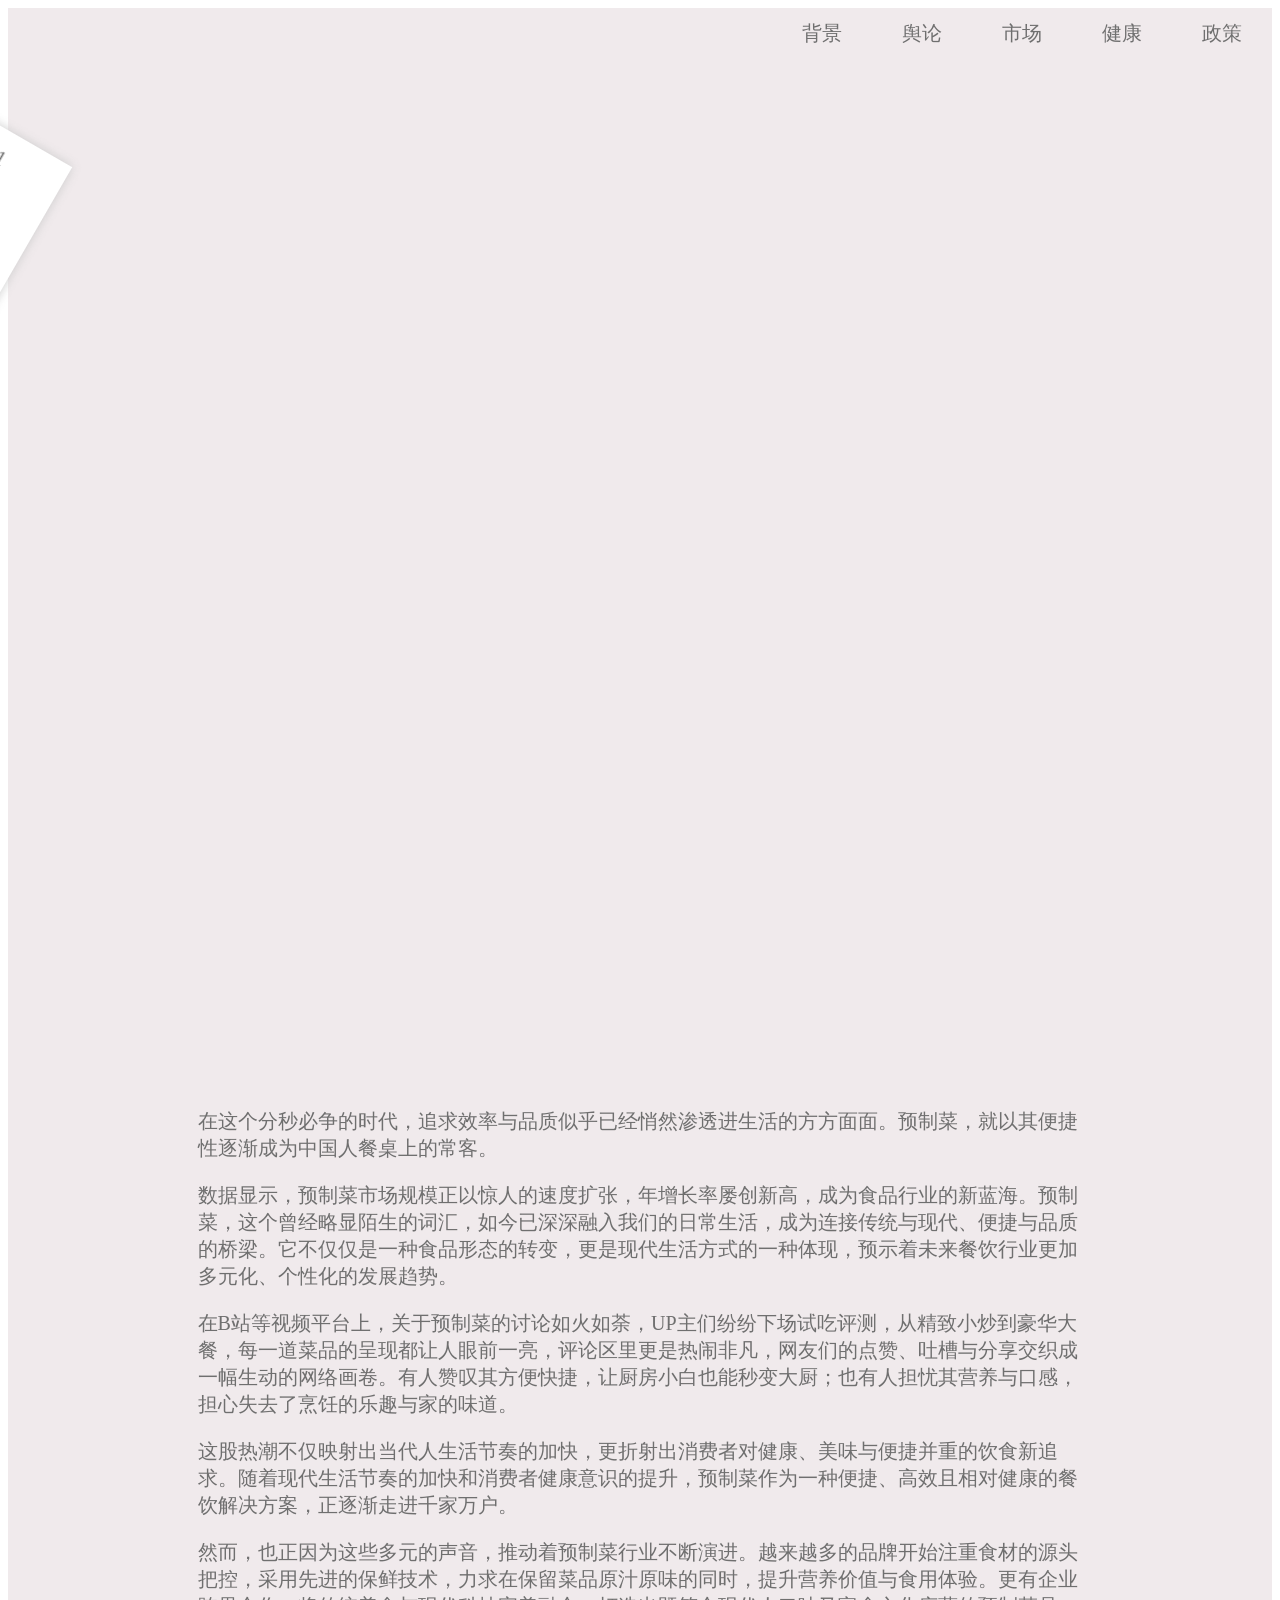
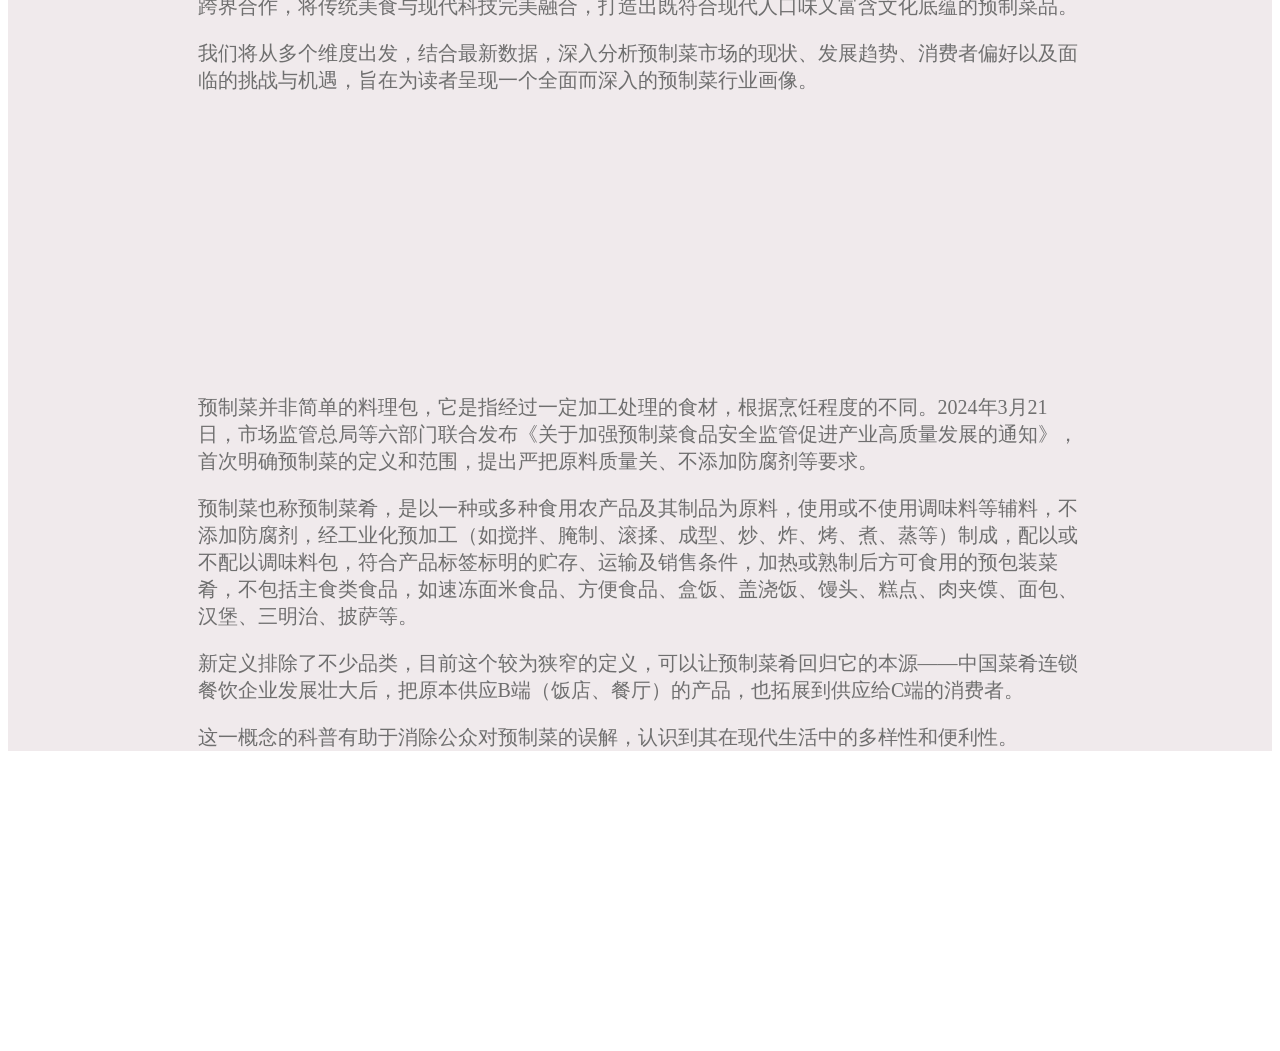
==== index.html @ 8be90988 "Add files via upload" ====
<!DOCTYPE html>
<html lang="en">
<head>
    <meta charset="UTF-8">
    <meta name="viewport" content="width=device-width, initial-scale=1.0">
    <title>数据新闻比赛</title>
    <link rel="stylesheet" href="./css/news.css">
</head>
<body>
    <div class="fixednav">
        <div class="item1">背景 ----------- ￥1</div>
        <div class="item2">舆论 ----------- ￥2</div>
        <div class="item3">市场 ----------- ￥3</div>
        <div class="item4">健康 ----------- ￥4</div>
        <div class="item5">政策 ----------- ￥5</div>
        <div class="end">小结：￥15</div>
    </div>
    <div class="flow1">
        <div class="nav">
            <div class="item1">背景</div>
            <div class="item2">舆论</div>
            <div class="item3">市场</div>
            <div class="item4">健康</div>
            <div class="item5">政策</div>
        </div>
        <div class="cover">

        </div>
        <div class="para">
            <p>在这个分秒必争的时代，追求效率与品质似乎已经悄然渗透进生活的方方面面。预制菜，就以其便捷性逐渐成为中国人餐桌上的常客。</p>
            <p>数据显示，预制菜市场规模正以惊人的速度扩张，年增长率屡创新高，成为食品行业的新蓝海。预制菜，这个曾经略显陌生的词汇，如今已深深融入我们的日常生活，成为连接传统与现代、便捷与品质的桥梁。它不仅仅是一种食品形态的转变，更是现代生活方式的一种体现，预示着未来餐饮行业更加多元化、个性化的发展趋势。</p>
            <p>在B站等视频平台上，关于预制菜的讨论如火如荼，UP主们纷纷下场试吃评测，从精致小炒到豪华大餐，每一道菜品的呈现都让人眼前一亮，评论区里更是热闹非凡，网友们的点赞、吐槽与分享交织成一幅生动的网络画卷。有人赞叹其方便快捷，让厨房小白也能秒变大厨；也有人担忧其营养与口感，担心失去了烹饪的乐趣与家的味道。</p>
            <p>这股热潮不仅映射出当代人生活节奏的加快，更折射出消费者对健康、美味与便捷并重的饮食新追求。随着现代生活节奏的加快和消费者健康意识的提升，预制菜作为一种便捷、高效且相对健康的餐饮解决方案，正逐渐走进千家万户。</p>
            <p>然而，也正因为这些多元的声音，推动着预制菜行业不断演进。越来越多的品牌开始注重食材的源头把控，采用先进的保鲜技术，力求在保留菜品原汁原味的同时，提升营养价值与食用体验。更有企业跨界合作，将传统美食与现代科技完美融合，打造出既符合现代人口味又富含文化底蕴的预制菜品。</p>
            <p>我们将从多个维度出发，结合最新数据，深入分析预制菜市场的现状、发展趋势、消费者偏好以及面临的挑战与机遇，旨在为读者呈现一个全面而深入的预制菜行业画像。</p>    
        </div>
        <div class="para">
            <p>预制菜并非简单的料理包，它是指经过一定加工处理的食材，根据烹饪程度的不同。2024年3月21日，市场监管总局等六部门联合发布《关于加强预制菜食品安全监管促进产业高质量发展的通知》，首次明确预制菜的定义和范围，提出严把原料质量关、不添加防腐剂等要求。</p>
            <p>预制菜也称预制菜肴，是以一种或多种食用农产品及其制品为原料，使用或不使用调味料等辅料，不添加防腐剂，经工业化预加工（如搅拌、腌制、滚揉、成型、炒、炸、烤、煮、蒸等）制成，配以或不配以调味料包，符合产品标签标明的贮存、运输及销售条件，加热或熟制后方可食用的预包装菜肴，不包括主食类食品，如速冻面米食品、方便食品、盒饭、盖浇饭、馒头、糕点、肉夹馍、面包、汉堡、三明治、披萨等。</p>
            <p>新定义排除了不少品类，目前这个较为狭窄的定义，可以让预制菜肴回归它的本源——中国菜肴连锁餐饮企业发展壮大后，把原本供应B端（饭店、餐厅）的产品，也拓展到供应给C端的消费者。</p>
            <p>这一概念的科普有助于消除公众对预制菜的误解，认识到其在现代生活中的多样性和便利性。</p>
        </div>
    </div>
</body>
</html>
---- css/news.css ----
*{
    color: #6f6f6f;
    font-size: 20px;
    font-family: "HYYouYuan";
}

.fixednav{
    position: fixed;
    width: 200px;
    padding: 15px;
    height: 300px;
    background-color: #fff;
    cursor: pointer;
    .end{
        text-align: right;
        margin-top: 130px;
    }
    transform-origin: bottom left;
    transform: translate(-300px,0px) rotate(30deg);
    box-shadow: 0px 0px 10px #ccc;
    &:hover{
        transition: 0.5s;
        transform: translate(-20px,0px) rotate(10deg);
    }
    .item1:hover{
        color: #f7c173;
        border-bottom: 1px solid #f7c173;
    }
    .item2:hover{
        color: #8cc296;
        border-bottom: 1px solid #8cc296;
    }
    .item3:hover{
        color: #f03752;
        border-bottom: 1px solid #f03752;
    }
    .item4:hover{
        color: #e8b004;
        border-bottom: 1px solid #e8b004;
    }
    .item5:hover{
        color: #2e317c;
        border-bottom: 1px solid #2e317c;
    }
}

.flow1{
    background-color: #f0eaec;
    /* 导航栏样式 */
    .nav{
        float: right;
        display: flex;
        .item1, .item2, .item3, .item4, .item5{
            width: 100px;
            height: 50px;
            text-align: center;
            line-height: 50px;
        }
        .item1:hover{
            color: #f7c173;
            border-bottom: 3px solid #f7c173;
        }
        .item2:hover{
            color: #8cc296;
            border-bottom: 3px solid #8cc296;
        }
        .item3:hover{
            color: #f03752;
            border-bottom: 3px solid #f03752;
        }
        .item4:hover{
            color: #e8b004;
            border-bottom: 3px solid #e8b004;
        }
        .item5:hover{
            color: #2e317c;
            border-bottom: 3px solid #2e317c;
        }
    }
    .cover{
        height: 800px;
    }
    
}
.para{
    width: 70%;
    margin: 300px auto;
}
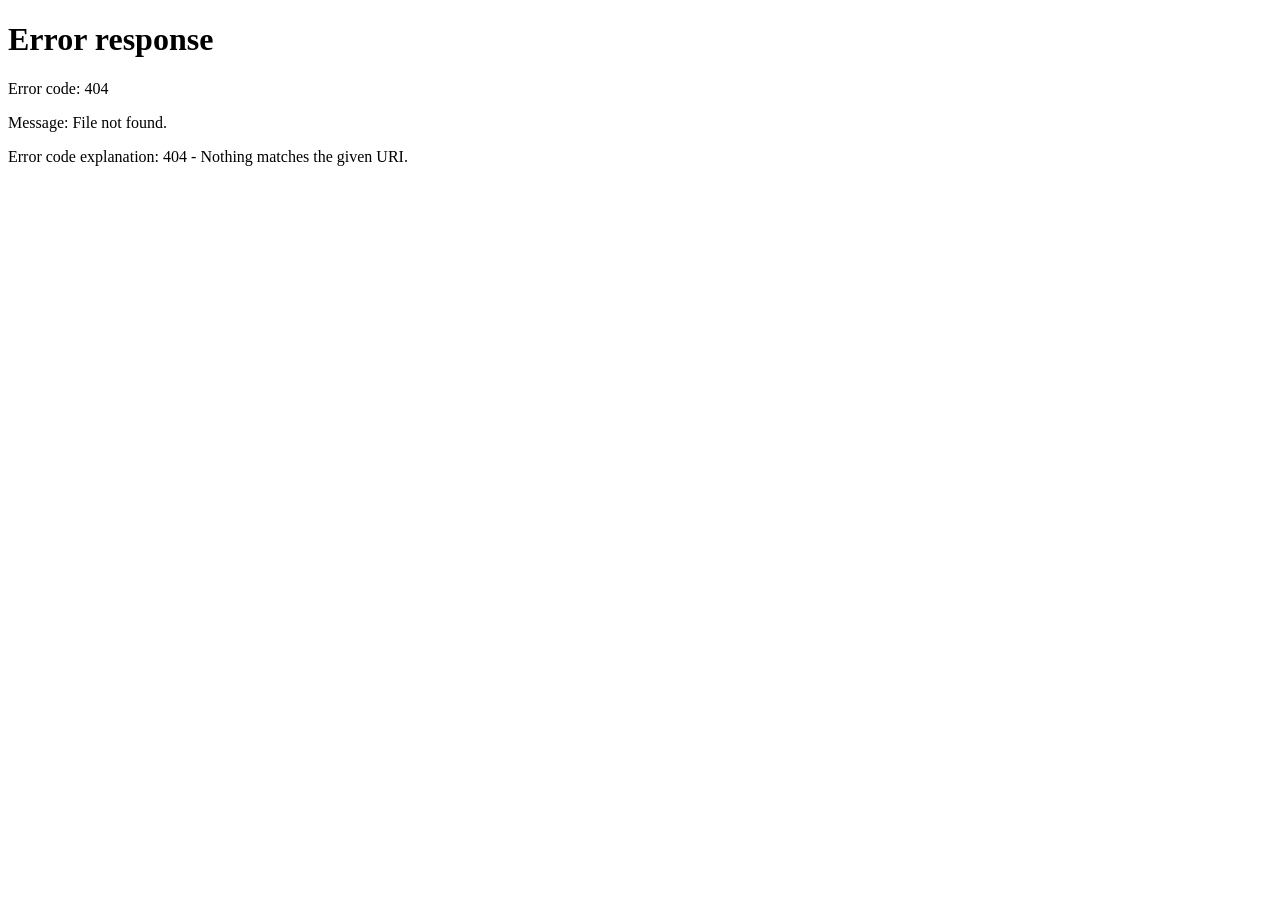
==== commit 36893c90: "计算机设计大赛-天玑谱-第一次建站提交 基础功能完成" ====
--- a/index.html
+++ b/index.html
@@ -3,43 +3,12 @@
 <head>
     <meta charset="UTF-8">
     <meta name="viewport" content="width=device-width, initial-scale=1.0">
-    <title>数据新闻比赛</title>
+    <title>加载中</title>
     <link rel="stylesheet" href="./css/news.css">
 </head>
 <body>
-    <div class="fixednav">
-        <div class="item1">背景 ----------- ￥1</div>
-        <div class="item2">舆论 ----------- ￥2</div>
-        <div class="item3">市场 ----------- ￥3</div>
-        <div class="item4">健康 ----------- ￥4</div>
-        <div class="item5">政策 ----------- ￥5</div>
-        <div class="end">小结：￥15</div>
-    </div>
-    <div class="flow1">
-        <div class="nav">
-            <div class="item1">背景</div>
-            <div class="item2">舆论</div>
-            <div class="item3">市场</div>
-            <div class="item4">健康</div>
-            <div class="item5">政策</div>
-        </div>
-        <div class="cover">
-
-        </div>
-        <div class="para">
-            <p>在这个分秒必争的时代，追求效率与品质似乎已经悄然渗透进生活的方方面面。预制菜，就以其便捷性逐渐成为中国人餐桌上的常客。</p>
-            <p>数据显示，预制菜市场规模正以惊人的速度扩张，年增长率屡创新高，成为食品行业的新蓝海。预制菜，这个曾经略显陌生的词汇，如今已深深融入我们的日常生活，成为连接传统与现代、便捷与品质的桥梁。它不仅仅是一种食品形态的转变，更是现代生活方式的一种体现，预示着未来餐饮行业更加多元化、个性化的发展趋势。</p>
-            <p>在B站等视频平台上，关于预制菜的讨论如火如荼，UP主们纷纷下场试吃评测，从精致小炒到豪华大餐，每一道菜品的呈现都让人眼前一亮，评论区里更是热闹非凡，网友们的点赞、吐槽与分享交织成一幅生动的网络画卷。有人赞叹其方便快捷，让厨房小白也能秒变大厨；也有人担忧其营养与口感，担心失去了烹饪的乐趣与家的味道。</p>
-            <p>这股热潮不仅映射出当代人生活节奏的加快，更折射出消费者对健康、美味与便捷并重的饮食新追求。随着现代生活节奏的加快和消费者健康意识的提升，预制菜作为一种便捷、高效且相对健康的餐饮解决方案，正逐渐走进千家万户。</p>
-            <p>然而，也正因为这些多元的声音，推动着预制菜行业不断演进。越来越多的品牌开始注重食材的源头把控，采用先进的保鲜技术，力求在保留菜品原汁原味的同时，提升营养价值与食用体验。更有企业跨界合作，将传统美食与现代科技完美融合，打造出既符合现代人口味又富含文化底蕴的预制菜品。</p>
-            <p>我们将从多个维度出发，结合最新数据，深入分析预制菜市场的现状、发展趋势、消费者偏好以及面临的挑战与机遇，旨在为读者呈现一个全面而深入的预制菜行业画像。</p>    
-        </div>
-        <div class="para">
-            <p>预制菜并非简单的料理包，它是指经过一定加工处理的食材，根据烹饪程度的不同。2024年3月21日，市场监管总局等六部门联合发布《关于加强预制菜食品安全监管促进产业高质量发展的通知》，首次明确预制菜的定义和范围，提出严把原料质量关、不添加防腐剂等要求。</p>
-            <p>预制菜也称预制菜肴，是以一种或多种食用农产品及其制品为原料，使用或不使用调味料等辅料，不添加防腐剂，经工业化预加工（如搅拌、腌制、滚揉、成型、炒、炸、烤、煮、蒸等）制成，配以或不配以调味料包，符合产品标签标明的贮存、运输及销售条件，加热或熟制后方可食用的预包装菜肴，不包括主食类食品，如速冻面米食品、方便食品、盒饭、盖浇饭、馒头、糕点、肉夹馍、面包、汉堡、三明治、披萨等。</p>
-            <p>新定义排除了不少品类，目前这个较为狭窄的定义，可以让预制菜肴回归它的本源——中国菜肴连锁餐饮企业发展壮大后，把原本供应B端（饭店、餐厅）的产品，也拓展到供应给C端的消费者。</p>
-            <p>这一概念的科普有助于消除公众对预制菜的误解，认识到其在现代生活中的多样性和便利性。</p>
-        </div>
-    </div>
+	<script type="text/javascript">
+		window.location.href = "pages/首页.html";
+	</script>
 </body>
 </html>
